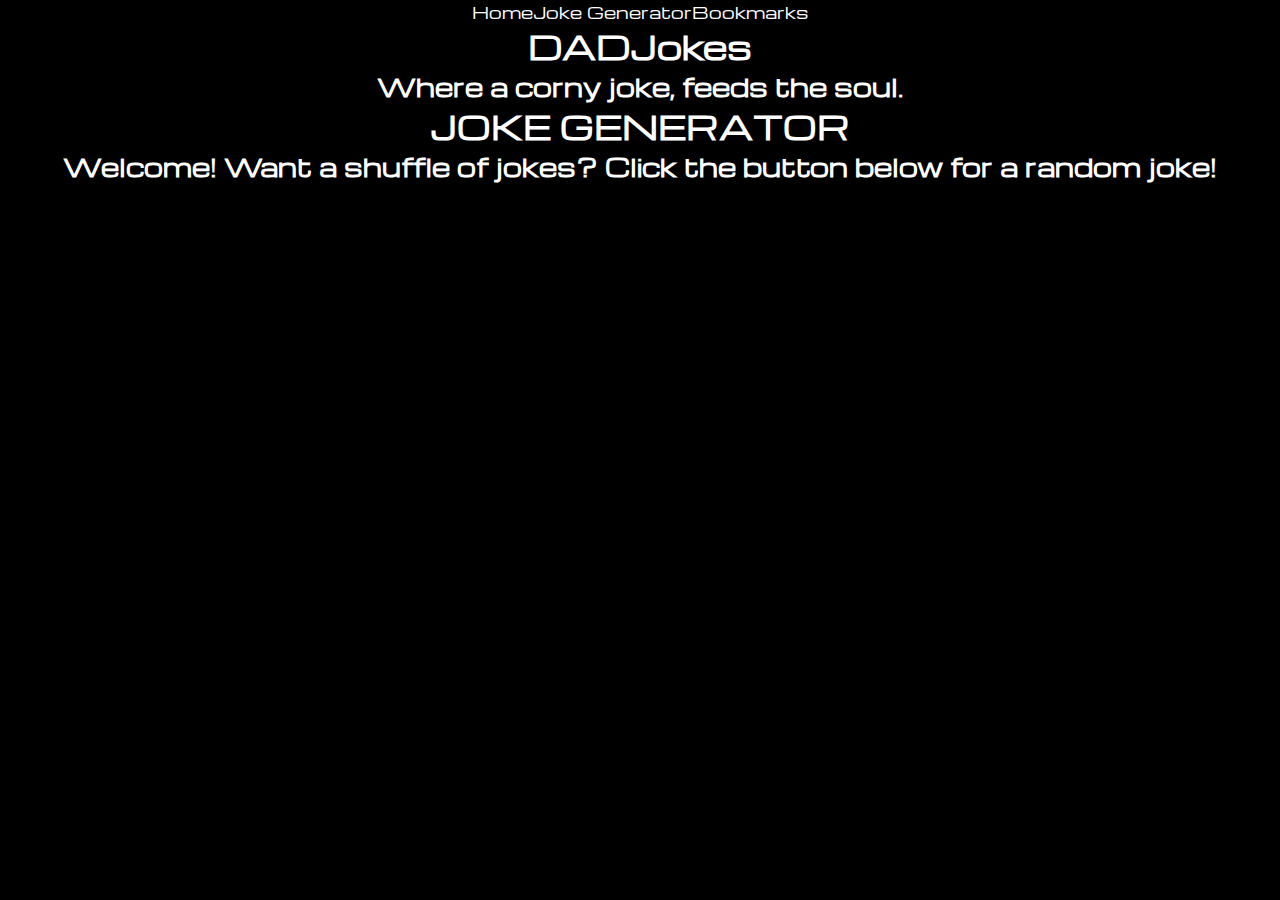
==== index.html @ 84edd6c8 "updated" ====
<!DOCTYPE html>
<html lang="en">
<head>
    <meta charset="UTF-8">
    <meta name="viewport" content="width=device-width, initial-scale=1.0">
    <link rel="stylesheet" href="styles.css">
    <link rel="stylesheet" href="https://fonts.googleapis.com/css?family=Michroma">
    <script defer src="script.js"></script>
    <title>DADJokes</title>
</head>
<body>
    <div class="navBar">
        <li class="nav-item"><a href="./index.html" class="nav-links">Home</a>
        </li>
        <li class="nav-item"><a href="#generator"></a>Joke Generator</li>
        <li class="nav-item"><a href="./bookmarks.html" class="nav-links">Bookmarks</a>
        </li>
    </div>
        <div class="hero">
           <h1>DADJokes</h1>
           <h2>Where a corny joke, feeds the soul.</h2>
        </div>
       <div class="card-container">
        <div class="card" id="card">
            <div class="front"></div>
            <div class="back"></div>
        </div>
       </div>
       <section id="generator">
        <h1>JOKE GENERATOR</h1>
        <h2>Welcome! Want a shuffle of jokes? Click the button below for a random joke!</h2>
       </section>
       <footer>
        
       </footer>

</body>
</html>
---- styles.css ----
* {
    margin: 0;
    padding: 0;
    box-sizing: border-box;
    text-align: center;
    background-color: black;
}

body {
    font-family: 'Michroma';
    color: white;

}

li {
    list-style: none;
}

.navBar {
    display: flex;
    flex-direction: row;
   justify-content: center;

}

.nav-item a {
    /* row-gap: ; */
    text-decoration: none;
    color: white;
}

 #button {
    color: white;
    font-family: 'Michroma';

 }
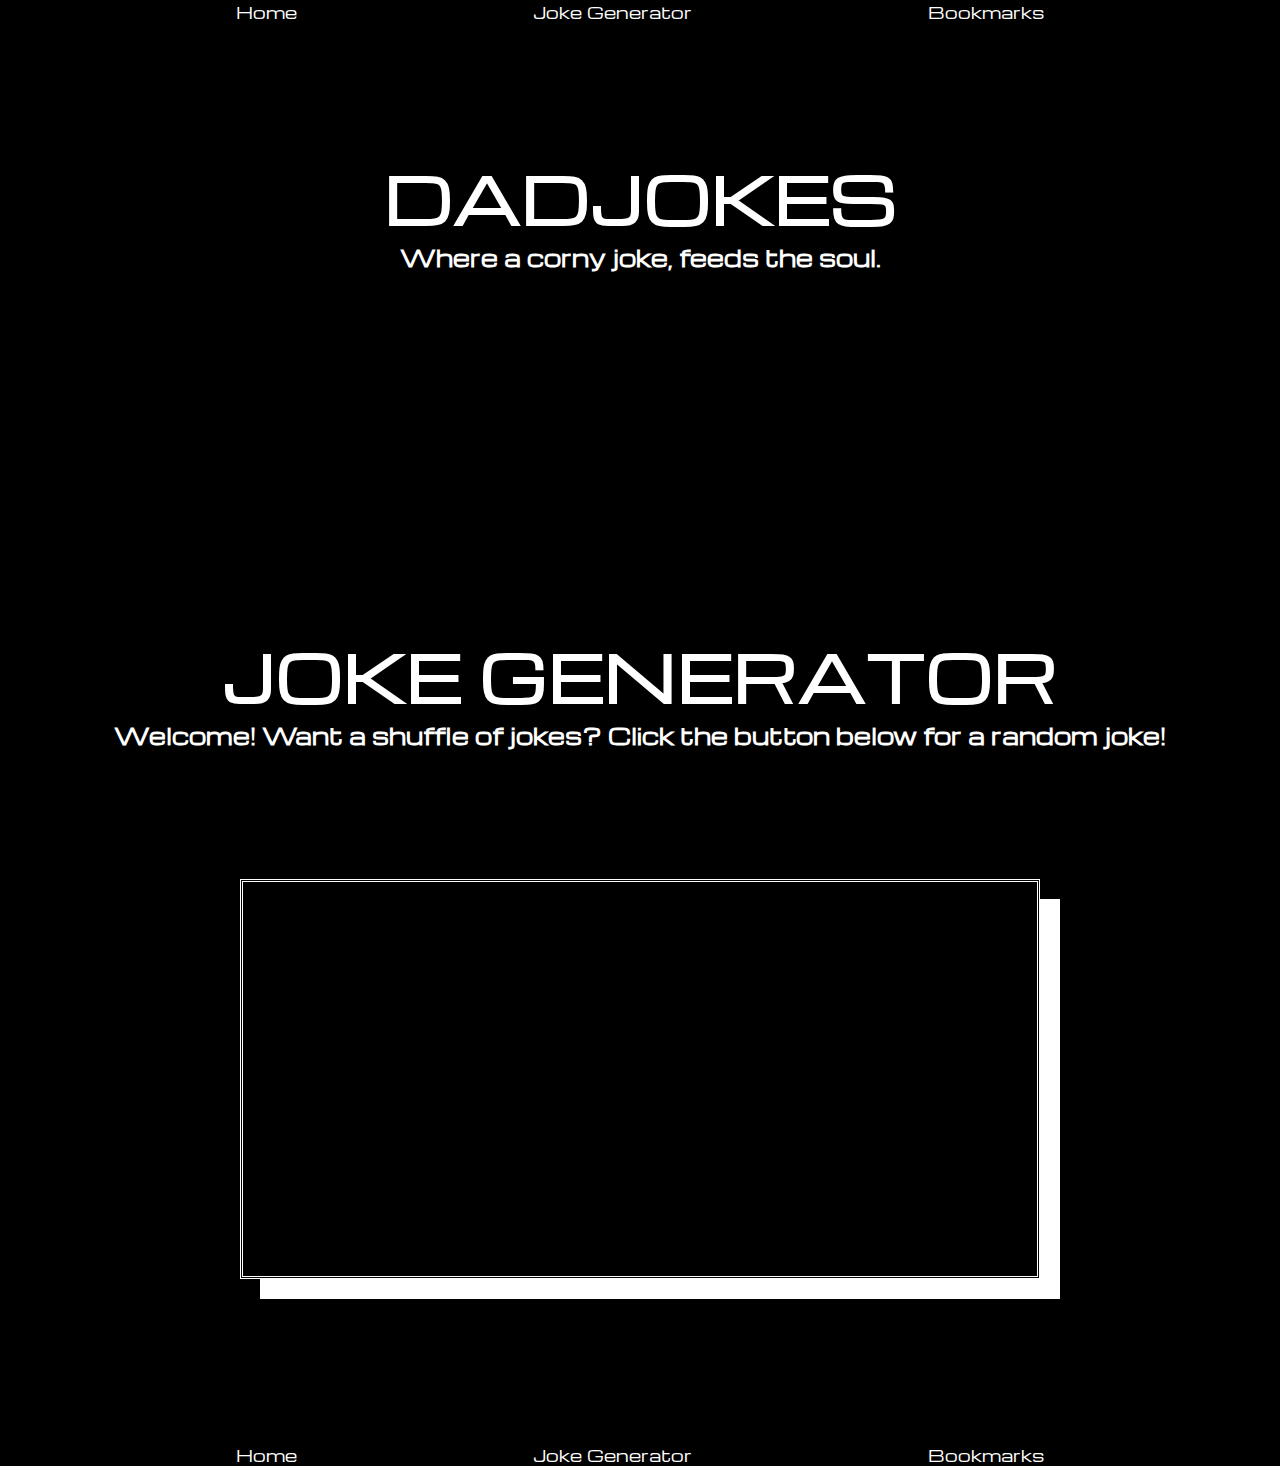
==== commit a6931443: "Updated Css" ====
--- a/index.html
+++ b/index.html
@@ -12,25 +12,34 @@
     <div class="navBar">
         <li class="nav-item"><a href="./index.html" class="nav-links">Home</a>
         </li>
-        <li class="nav-item"><a href="#generator"></a>Joke Generator</li>
+        <li class="nav-item"><a href="#generator">Joke Generator</a></li>
         <li class="nav-item"><a href="./bookmarks.html" class="nav-links">Bookmarks</a>
         </li>
     </div>
         <div class="hero">
-           <h1>DADJokes</h1>
+           <h1>DADJOKES</h1>
            <h2>Where a corny joke, feeds the soul.</h2>
         </div>
        <div class="card-container">
+        <ul></ul>
         <div class="card" id="card">
             <div class="front"></div>
             <div class="back"></div>
         </div>
        </div>
        <section id="generator">
-        <h1>JOKE GENERATOR</h1>
-        <h2>Welcome! Want a shuffle of jokes? Click the button below for a random joke!</h2>
+           <h1>JOKE GENERATOR</h1>
+           <h2>Welcome! Want a shuffle of jokes? Click the button below for a random joke!</h2>
+           <div id="random-card">
+
+           </div>
        </section>
        <footer>
+        <li class="nav-item"><a href="./index.html" class="nav-links">Home</a>
+        </li>
+        <li class="nav-item"><a href="#generator">Joke Generator</a></li>
+        <li class="nav-item"><a href="./bookmarks.html" class="nav-links">Bookmarks</a>
+        </li>
         
        </footer>
 
--- a/styles.css
+++ b/styles.css
@@ -16,21 +16,86 @@
     list-style: none;
 }
 
+h1 {
+    font-size: 64px;
+}
+
+ h2 {
+    font-size: 22px;
+ }
+
 .navBar {
     display: flex;
     flex-direction: row;
-   justify-content: center;
+   justify-content: space-evenly;
 
 }
 
 .nav-item a {
-    /* row-gap: ; */
     text-decoration: none;
     color: white;
 }
 
- #button {
+.hero {
+    margin-top: 10%;
+    margin-bottom: 10%;
+
+}
+.card-container {
+    display: flex;
+    justify-content: center;
+}
+
+ #generator {
+    display: flex;
+    align-items: center;
+    min-height: 100%;
+    min-width: 100%;
+    padding: 100px 0;
+    margin-top: 10%;
+    margin-bottom: 5%;
+    flex-wrap: wrap;
+    justify-content: center;
+ }
+
+#random-card {
+   width: 90%;
+   max-width: 800px;
+   height: 400px;
+   margin: 0 auto;
+   background-color: black;
+   margin-top: 10%;
+   padding: 3rem;
+   display: flex;
+   flex-direction: column;
+   border-style: double;
+   box-shadow: 20px 20px;
+}
+
+#generator p {
+    background-color: black;
+    border-color: white;
+    font-size: 20px;
+    line-height: 1.8rem;
+    justify-content: center;
+    flex-direction: column;
+    margin-top: 20px;
+    display: flex;
+
+}
+
+#button {
     color: white;
     font-family: 'Michroma';
+    margin-top: 8rem;
+    width: 300px;
+    padding: 1rem;
+    background-color: white;
+    color: black;
+    align-self: center;
+}
 
- }
+footer {
+    display: flex;
+    justify-content: space-evenly;
+}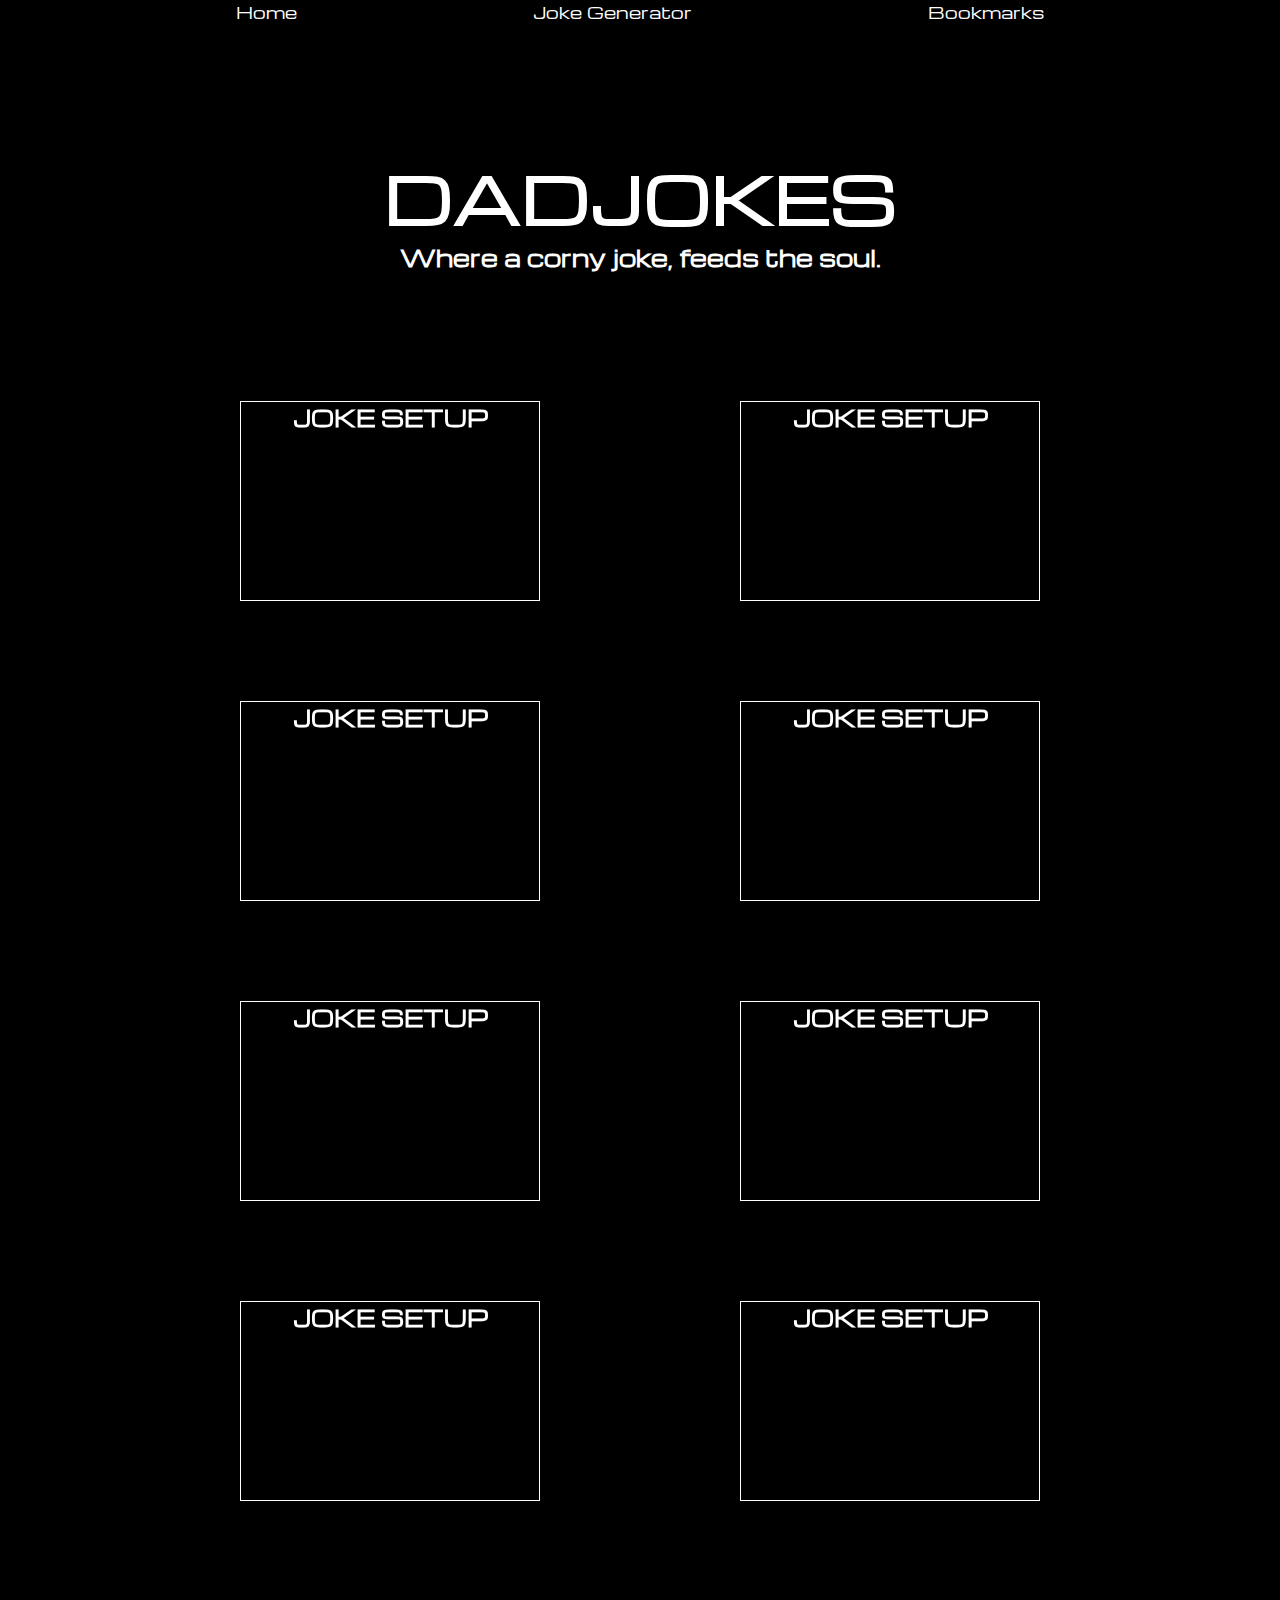
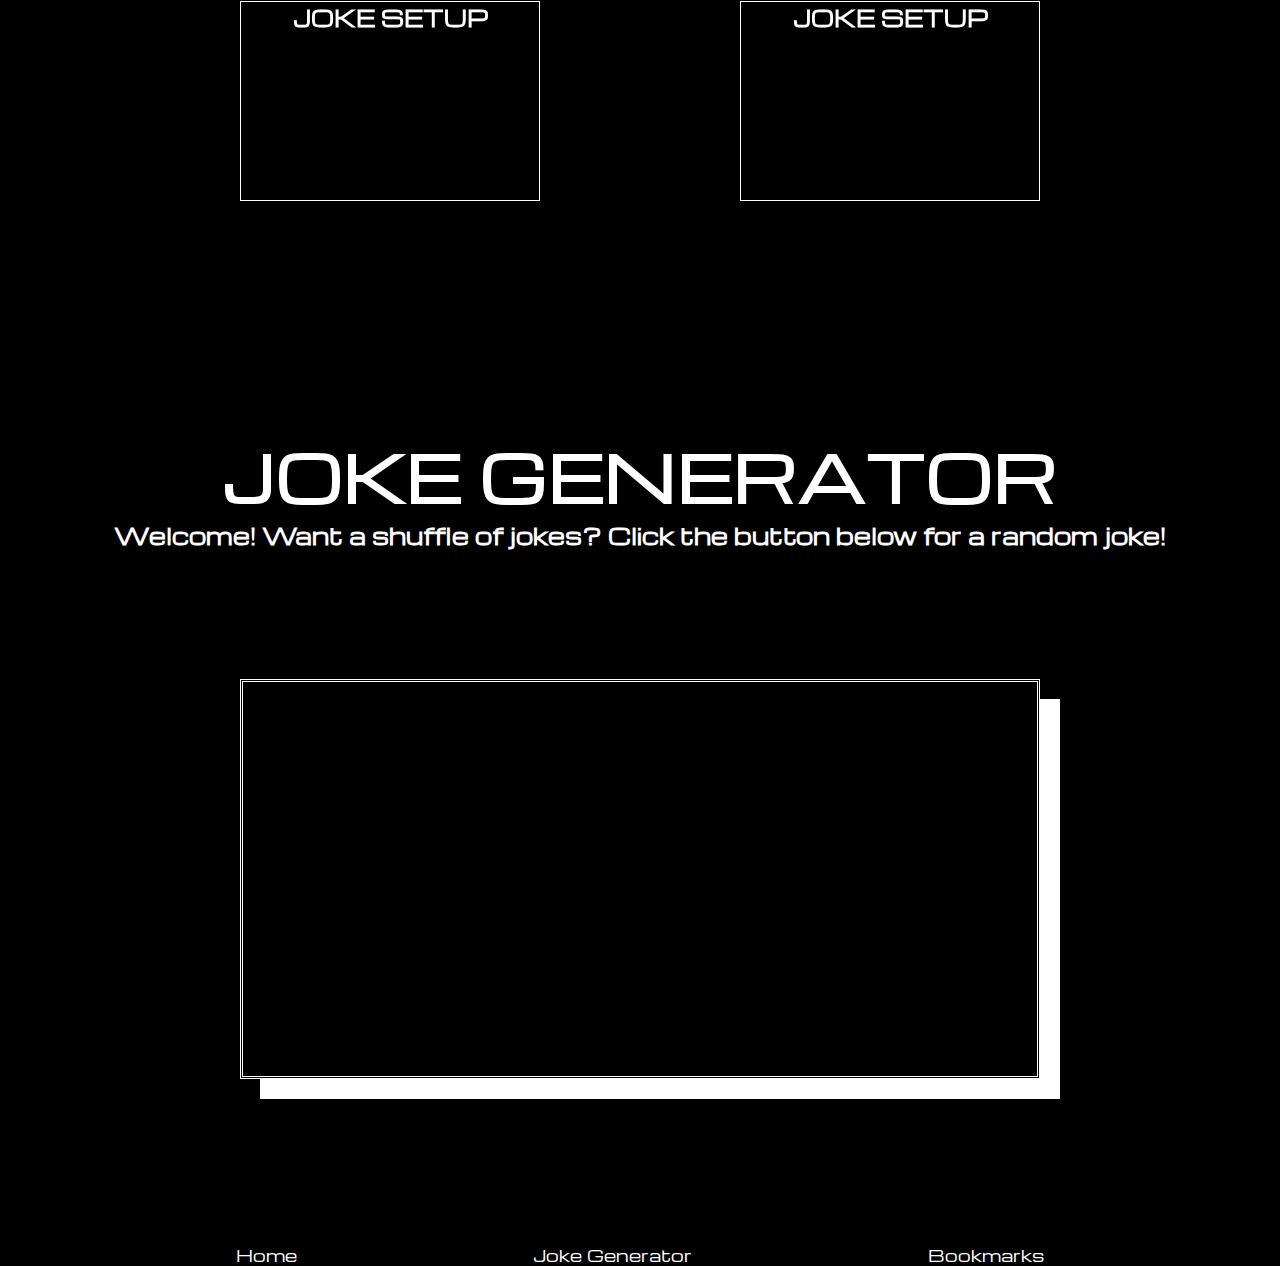
==== commit 85385f65: "updated cards" ====
--- a/index.html
+++ b/index.html
@@ -20,13 +20,108 @@
            <h1>DADJOKES</h1>
            <h2>Where a corny joke, feeds the soul.</h2>
         </div>
-       <div class="card-container">
-        <ul></ul>
-        <div class="card" id="card">
-            <div class="front"></div>
-            <div class="back"></div>
+        <div class="ten-random">
+       <div class="flip-card" id="joke1">
+        <div class="flip-card-inner">
+            <div class="flip-card-front">
+                <h1 class="setup">JOKE SETUP</h1>
+            </div>
+            <div class="flip-card-back">
+                <p class="punchline">JOKE PUNCHLINE</p>
+            </div>
         </div>
        </div>
+       <div class="flip-card" id="joke2">
+        <div class="flip-card-inner">
+            <div class="flip-card-front">
+                <h1 class="setup">JOKE SETUP</h1>
+            </div>
+            <div class="flip-card-back">
+                <p class="punchline">JOKE PUNCHLINE</p>
+            </div>
+        </div>
+       </div>
+       <div class="flip-card" id="joke3">
+        <div class="flip-card-inner">
+            <div class="flip-card-front">
+                <h1 class="setup">JOKE SETUP</h1>
+            </div>
+            <div class="flip-card-back">
+                <p class="punchline">JOKE PUNCHLINE</p>
+            </div>
+        </div>
+       </div>
+       <div class="flip-card" id="joke4">
+        <div class="flip-card-inner">
+            <div class="flip-card-front">
+                <h1 class="setup">JOKE SETUP</h1>
+            </div>
+            <div class="flip-card-back">
+                <p class="punchline">JOKE PUNCHLINE</p>
+            </div>
+        </div>
+       </div>
+       <div class="flip-card" id="joke5">
+        <div class="flip-card-inner">
+            <div class="flip-card-front">
+                <h1 class="setup">JOKE SETUP</h1>
+            </div>
+            <div class="flip-card-back">
+                <p class="punchline">JOKE PUNCHLINE</p>
+            </div>
+        </div>
+       </div>
+       <div class="flip-card" id="joke6">
+        <div class="flip-card-inner">
+            <div class="flip-card-front">
+                <h1 class="setup">JOKE SETUP</h1>
+            </div>
+            <div class="flip-card-back">
+                <p class="punchline">JOKE PUNCHLINE</p>
+            </div>
+        </div>
+       </div>
+       <div class="flip-card" id="joke7">
+        <div class="flip-card-inner">
+            <div class="flip-card-front">
+                <h1 class="setup">JOKE SETUP</h1>
+            </div>
+            <div class="flip-card-back">
+                <p class="punchline">JOKE PUNCHLINE</p>
+            </div>
+        </div>
+       </div>
+       <div class="flip-card" id="joke8">
+        <div class="flip-card-inner">
+            <div class="flip-card-front">
+                <h1 class="setup">JOKE SETUP</h1>
+            </div>
+            <div class="flip-card-back">
+                <p class="punchline">JOKE PUNCHLINE</p>
+            </div>
+        </div>
+       </div>
+       <div class="flip-card" id="joke9">
+        <div class="flip-card-inner">
+            <div class="flip-card-front">
+                <h1 class="setup">JOKE SETUP</h1>
+            </div>
+            <div class="flip-card-back">
+                <p class="punchline">JOKE PUNCHLINE</p>
+            </div>
+        </div>
+       </div>
+       <div class="flip-card" id="joke10">
+        <div class="flip-card-inner">
+            <div class="flip-card-front">
+                <h1 class="setup">JOKE SETUP</h1>
+            </div>
+            <div class="flip-card-back">
+                <p class="punchline">JOKE PUNCHLINE</p>
+            </div>
+        </div>
+       </div>
+    </div>
        <section id="generator">
            <h1>JOKE GENERATOR</h1>
            <h2>Welcome! Want a shuffle of jokes? Click the button below for a random joke!</h2>
--- a/styles.css
+++ b/styles.css
@@ -41,9 +41,119 @@
     margin-bottom: 10%;
 
 }
-.card-container {
+
+.ten-random {
     display: flex;
     justify-content: center;
+    flex-direction: row;
+    flex-wrap: wrap;
+}
+
+#joke1 {
+    margin-right: 200px;
+    margin-left: 200px
+}
+
+#joke2 {
+    margin-right: 200px;
+}
+
+#joke3 {
+    margin-right: 100px;
+    margin-left: 100px;
+    margin-top: 100px;
+}
+
+#joke4 {
+    margin-right: 100px;
+    margin-left: 100px;
+    margin-top: 100px;
+}
+
+#joke5 {
+    margin-right: 100px;
+    margin-left: 100px;
+    margin-top: 100px;
+}
+
+#joke6 {
+    margin-right: 100px;
+    margin-left: 100px;
+    margin-top: 100px;
+}
+
+#joke7 {
+    margin-right: 100px;
+    margin-left: 100px;
+    margin-top: 100px;
+}
+
+#joke8 {
+    margin-right: 100px;
+    margin-left: 100px;
+    margin-top: 100px;
+}
+
+#joke9 {
+    margin-right: 100px;
+    margin-left: 100px;
+    margin-top: 100px;
+}
+
+#joke10 {
+    margin-right: 100px;
+    margin-left: 100px;
+    margin-top: 100px;
+}
+
+.flip-card {
+    background-color:  transparent;
+    width: 300px;
+    height: 200px;
+    border: 1px solid white;
+    perspective: 1000px;
+}
+
+.flip-card-inner {
+    position: relative;
+    width: 100%;
+    height: 100%;
+    text-align: center;
+    transition: transform 0.8s;
+    transform-style: preserve-3d;
+}
+
+.flip-card:hover .flip-card-inner {
+    transform: rotateY(180deg);
+}
+
+.flip-card-front, .flip-card-back {
+    position: absolute;
+    width: 100%;
+    height: 100%;
+    -webkit-backface-visibility: hidden;
+    backface-visibility: hidden;
+}
+
+.flip-card-front {
+    background-color: black;
+    color: white;
+}
+
+.flip-card-back {
+    background-color: white;
+    color: black;
+    transform: rotateY(180deg);
+}
+
+.setup {
+    font-size: 22px;
+    color: white;
+}
+
+.punchline {
+    font-size: 22px;
+    color: black
 }
 
  #generator {
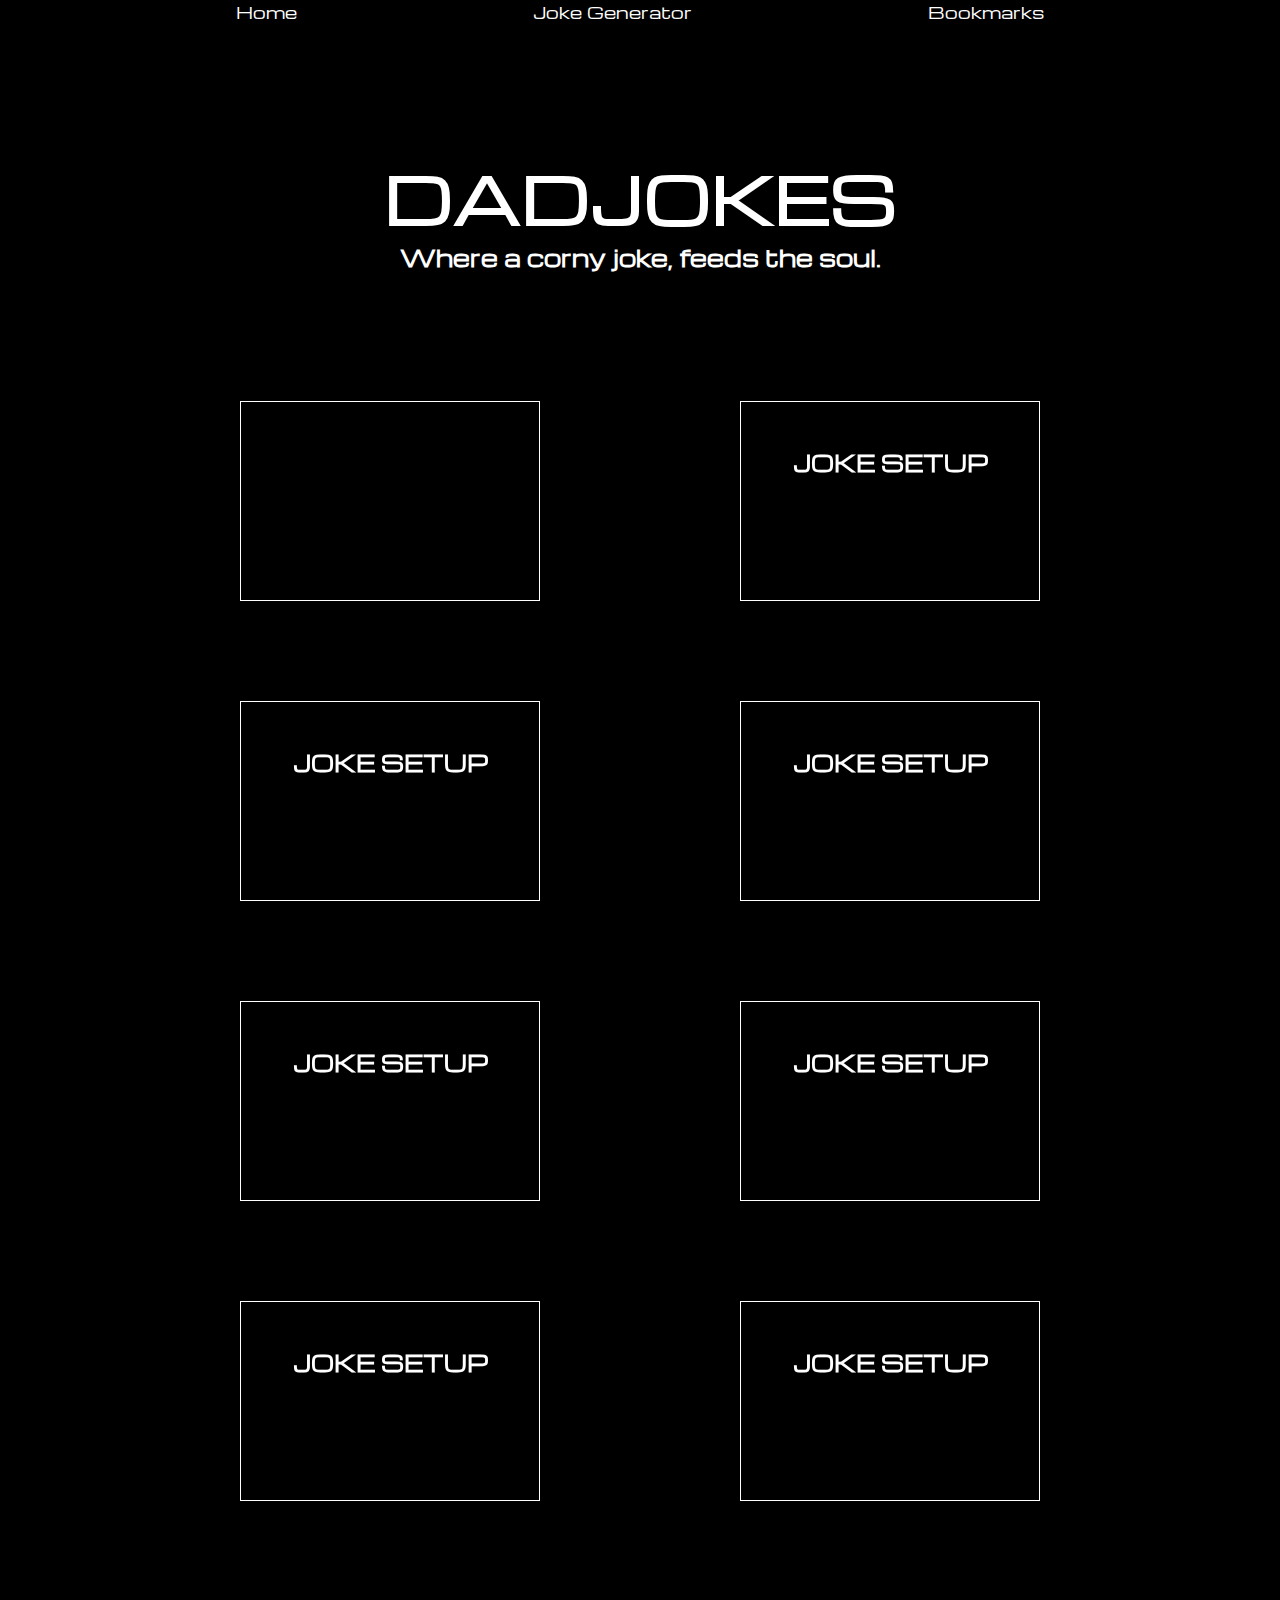
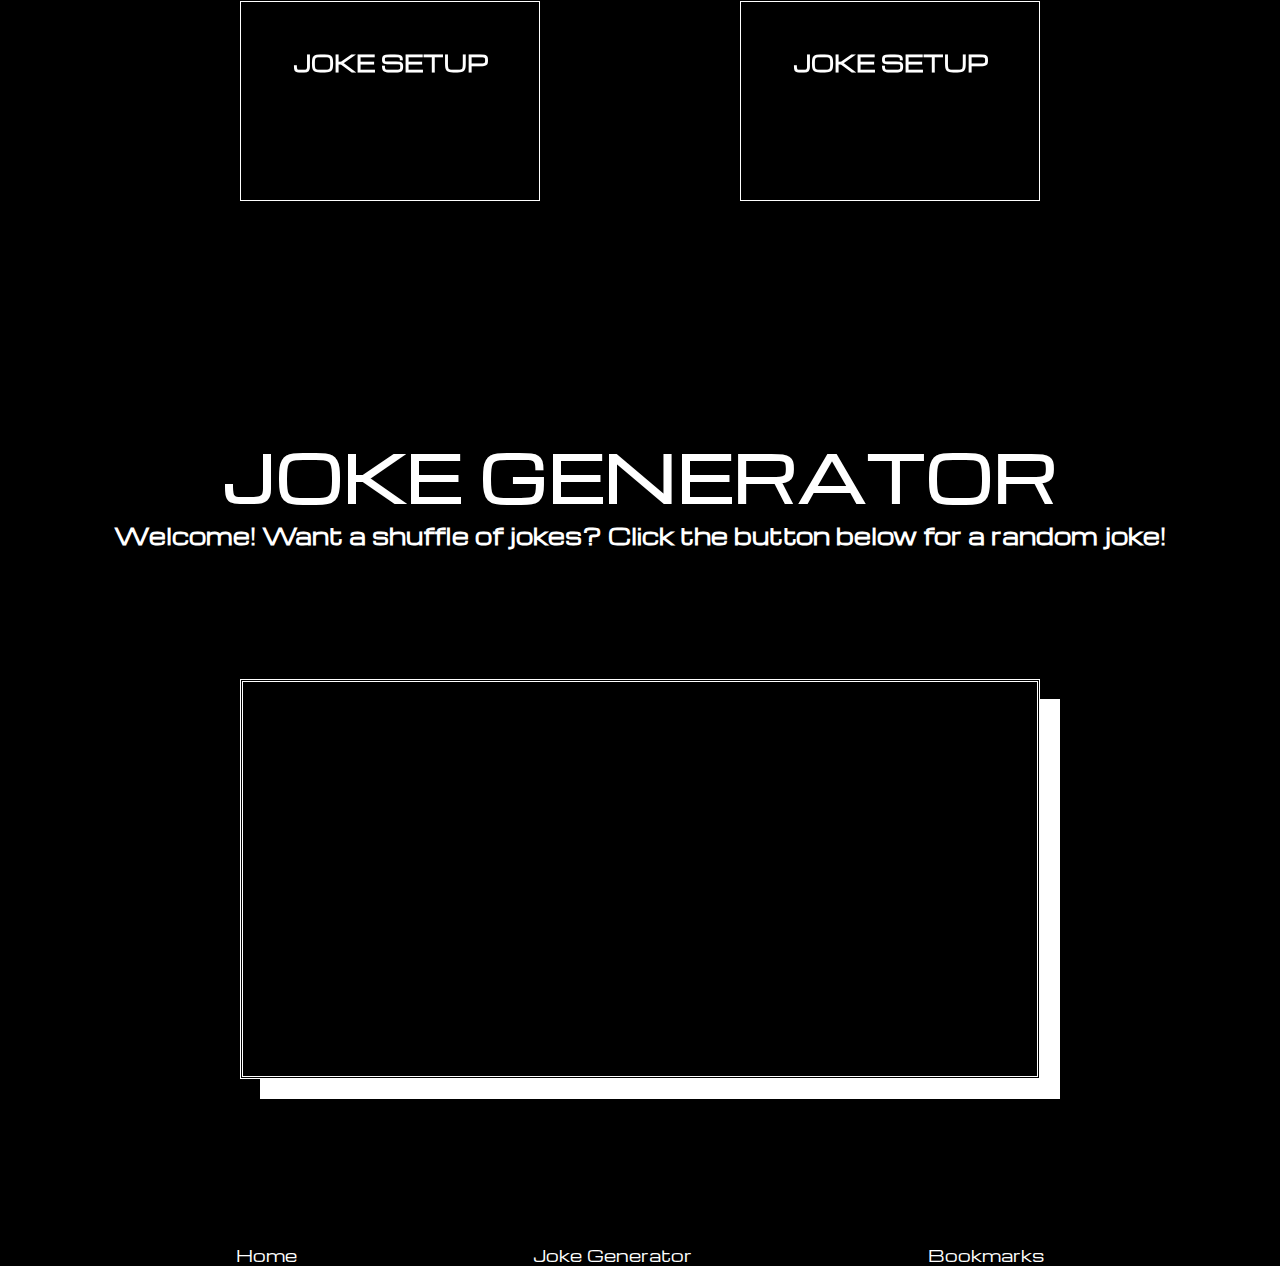
==== commit db8724f1: "FlipFinished" ====
--- a/index.html
+++ b/index.html
@@ -24,7 +24,7 @@
        <div class="flip-card" id="joke1">
         <div class="flip-card-inner">
             <div class="flip-card-front">
-                <h1 class="setup">JOKE SETUP</h1>
+                <h1 class="setup"></h1>
             </div>
             <div class="flip-card-back">
                 <p class="punchline">JOKE PUNCHLINE</p>
--- a/styles.css
+++ b/styles.css
@@ -127,6 +127,10 @@
     transform: rotateY(180deg);
 }
 
+.flip-card.flipped .flip-card-inner {
+    transform: rotateY(180deg);
+  }
+
 .flip-card-front, .flip-card-back {
     position: absolute;
     width: 100%;
@@ -142,18 +146,22 @@
 
 .flip-card-back {
     background-color: white;
+    /* color: white; */
+    transform: rotateY(180deg);
+}
+
+.setup {
+    margin-top: 15%;
+    background-color: black;
+    font-size: 22px;
+    color: white;
+}
+
+.punchline {
+    margin-top: 25%;
+    background-color: white;
+    font-size: 22px;
     color: black;
-    transform: rotateY(180deg);
-}
-
-.setup {
-    font-size: 22px;
-    color: white;
-}
-
-.punchline {
-    font-size: 22px;
-    color: black
 }
 
  #generator {
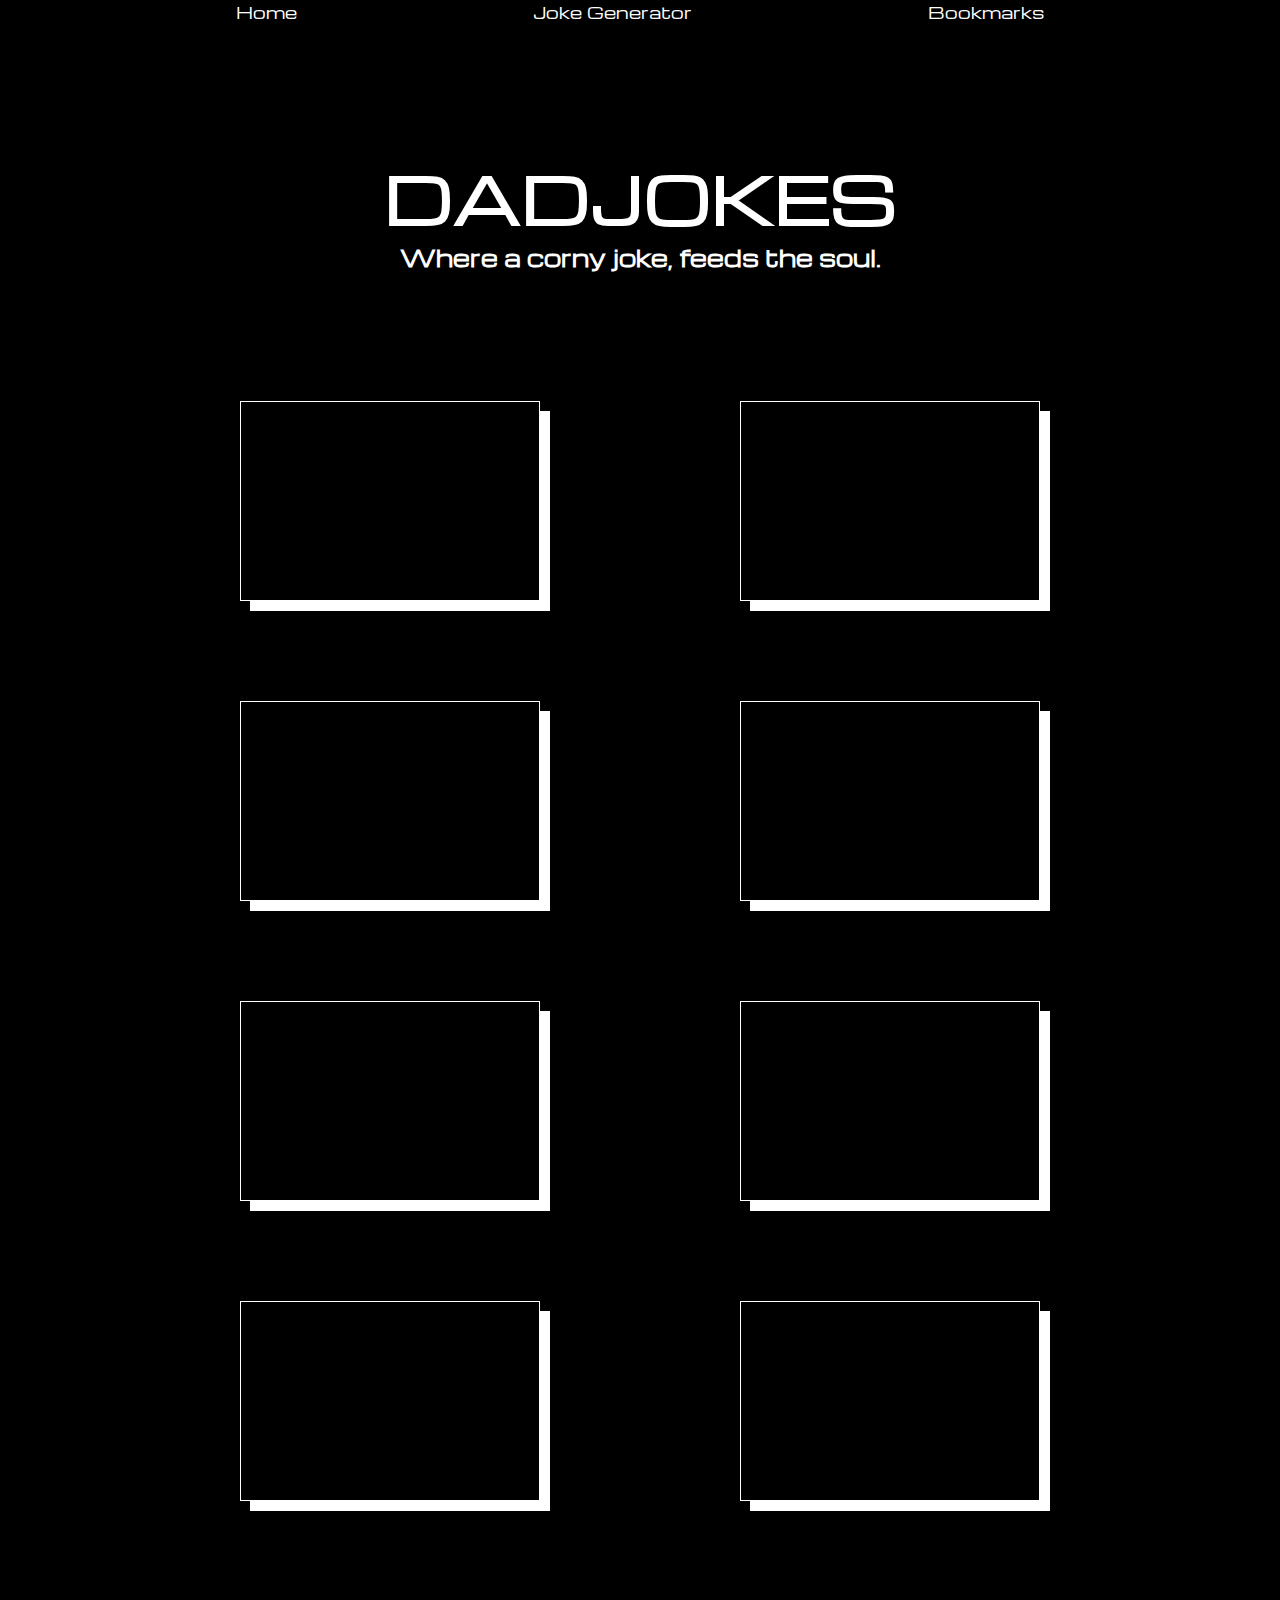
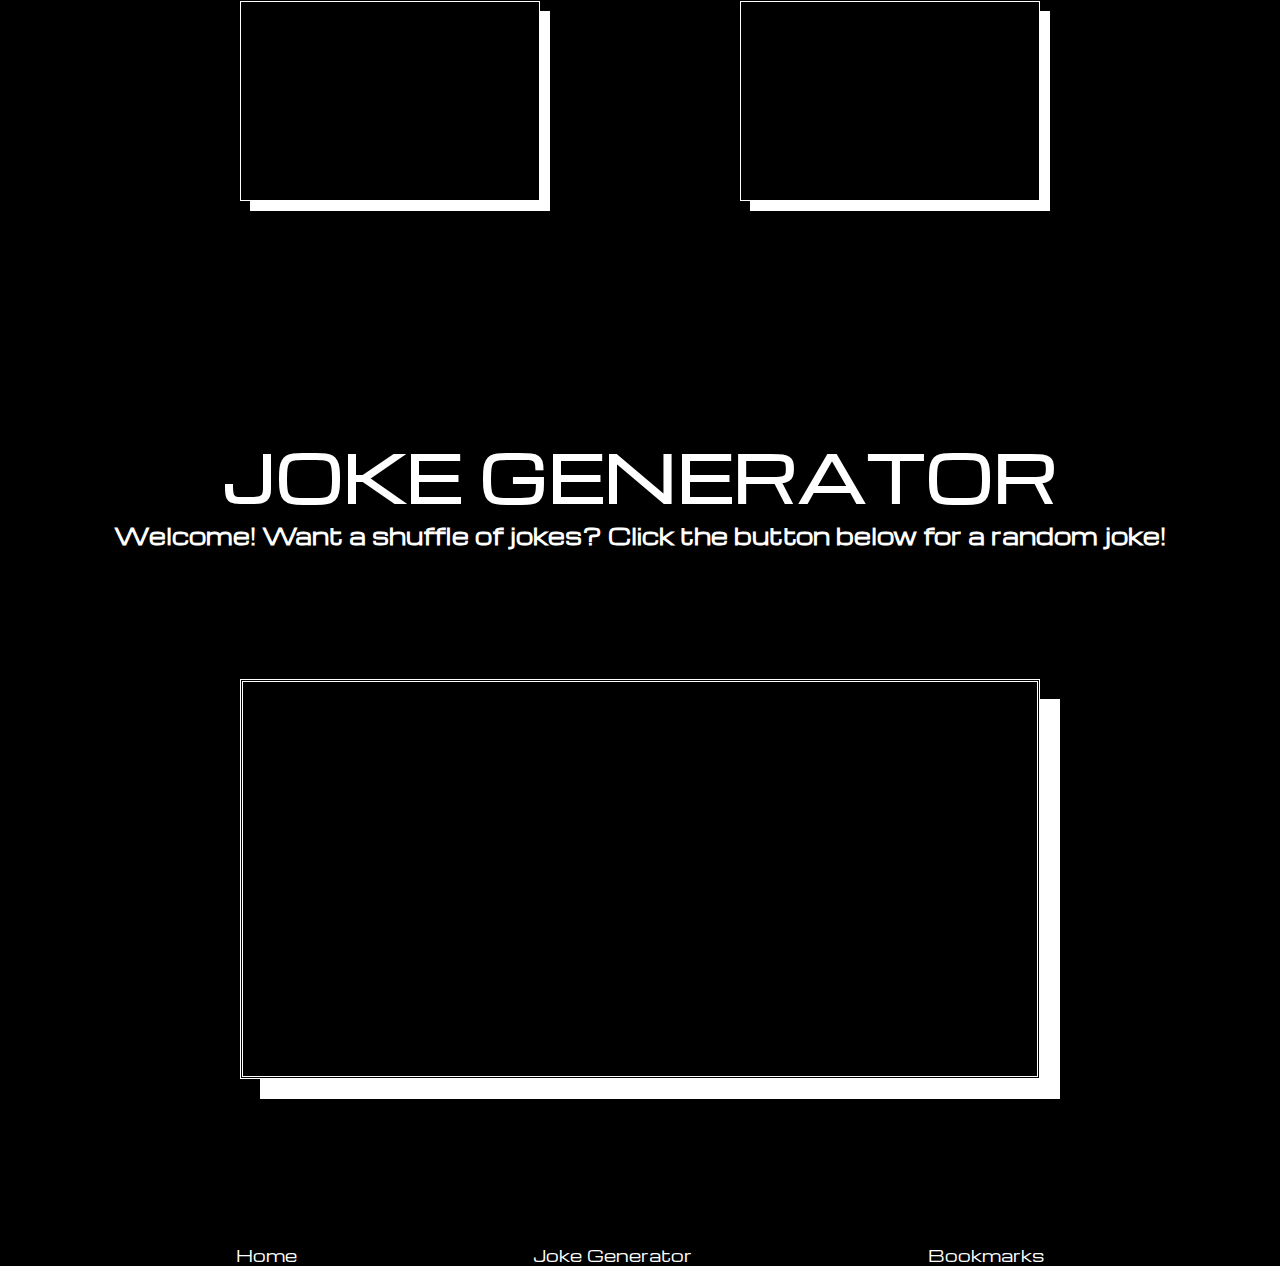
==== commit bb083cc7: "code cleaning and css uopdated" ====
--- a/index.html
+++ b/index.html
@@ -27,97 +27,97 @@
                 <h1 class="setup"></h1>
             </div>
             <div class="flip-card-back">
-                <p class="punchline">JOKE PUNCHLINE</p>
+                <p class="punchline"></p>
             </div>
         </div>
        </div>
        <div class="flip-card" id="joke2">
         <div class="flip-card-inner">
             <div class="flip-card-front">
-                <h1 class="setup">JOKE SETUP</h1>
+                <h1 class="setup"></h1>
             </div>
             <div class="flip-card-back">
-                <p class="punchline">JOKE PUNCHLINE</p>
+                <p class="punchline"></p>
             </div>
         </div>
        </div>
        <div class="flip-card" id="joke3">
         <div class="flip-card-inner">
             <div class="flip-card-front">
-                <h1 class="setup">JOKE SETUP</h1>
+                <h1 class="setup"></h1>
             </div>
             <div class="flip-card-back">
-                <p class="punchline">JOKE PUNCHLINE</p>
+                <p class="punchline"></p>
             </div>
         </div>
        </div>
        <div class="flip-card" id="joke4">
         <div class="flip-card-inner">
             <div class="flip-card-front">
-                <h1 class="setup">JOKE SETUP</h1>
+                <h1 class="setup"></h1>
             </div>
             <div class="flip-card-back">
-                <p class="punchline">JOKE PUNCHLINE</p>
+                <p class="punchline"></p>
             </div>
         </div>
        </div>
        <div class="flip-card" id="joke5">
         <div class="flip-card-inner">
             <div class="flip-card-front">
-                <h1 class="setup">JOKE SETUP</h1>
+                <h1 class="setup"></h1>
             </div>
             <div class="flip-card-back">
-                <p class="punchline">JOKE PUNCHLINE</p>
+                <p class="punchline"></p>
             </div>
         </div>
        </div>
        <div class="flip-card" id="joke6">
         <div class="flip-card-inner">
             <div class="flip-card-front">
-                <h1 class="setup">JOKE SETUP</h1>
+                <h1 class="setup"></h1>
             </div>
             <div class="flip-card-back">
-                <p class="punchline">JOKE PUNCHLINE</p>
+                <p class="punchline"></p>
             </div>
         </div>
        </div>
        <div class="flip-card" id="joke7">
         <div class="flip-card-inner">
             <div class="flip-card-front">
-                <h1 class="setup">JOKE SETUP</h1>
+                <h1 class="setup"></h1>
             </div>
             <div class="flip-card-back">
-                <p class="punchline">JOKE PUNCHLINE</p>
+                <p class="punchline"></p>
             </div>
         </div>
        </div>
        <div class="flip-card" id="joke8">
         <div class="flip-card-inner">
             <div class="flip-card-front">
-                <h1 class="setup">JOKE SETUP</h1>
+                <h1 class="setup"></h1>
             </div>
             <div class="flip-card-back">
-                <p class="punchline">JOKE PUNCHLINE</p>
+                <p class="punchline"></p>
             </div>
         </div>
        </div>
        <div class="flip-card" id="joke9">
         <div class="flip-card-inner">
             <div class="flip-card-front">
-                <h1 class="setup">JOKE SETUP</h1>
+                <h1 class="setup"></h1>
             </div>
             <div class="flip-card-back">
-                <p class="punchline">JOKE PUNCHLINE</p>
+                <p class="punchline"></p>
             </div>
         </div>
        </div>
        <div class="flip-card" id="joke10">
         <div class="flip-card-inner">
             <div class="flip-card-front">
-                <h1 class="setup">JOKE SETUP</h1>
+                <h1 class="setup"></h1>
             </div>
             <div class="flip-card-back">
-                <p class="punchline">JOKE PUNCHLINE</p>
+                <p class="punchline"></p>
             </div>
         </div>
        </div>
@@ -125,9 +125,7 @@
        <section id="generator">
            <h1>JOKE GENERATOR</h1>
            <h2>Welcome! Want a shuffle of jokes? Click the button below for a random joke!</h2>
-           <div id="random-card">
-
-           </div>
+           <div id="random-card"></div>
        </section>
        <footer>
         <li class="nav-item"><a href="./index.html" class="nav-links">Home</a>
@@ -135,8 +133,6 @@
         <li class="nav-item"><a href="#generator">Joke Generator</a></li>
         <li class="nav-item"><a href="./bookmarks.html" class="nav-links">Bookmarks</a>
         </li>
-        
        </footer>
-
 </body>
 </html>--- a/styles.css
+++ b/styles.css
@@ -51,59 +51,69 @@
 
 #joke1 {
     margin-right: 200px;
-    margin-left: 200px
+    margin-left: 200px;
+    box-shadow: 10px 10px;
 }
 
 #joke2 {
     margin-right: 200px;
+    box-shadow: 10px 10px;
 }
 
 #joke3 {
     margin-right: 100px;
     margin-left: 100px;
     margin-top: 100px;
+    box-shadow: 10px 10px;
 }
 
 #joke4 {
     margin-right: 100px;
     margin-left: 100px;
     margin-top: 100px;
+    box-shadow: 10px 10px;
 }
 
 #joke5 {
     margin-right: 100px;
     margin-left: 100px;
     margin-top: 100px;
+    box-shadow: 10px 10px;
 }
 
 #joke6 {
     margin-right: 100px;
     margin-left: 100px;
     margin-top: 100px;
+    box-shadow: 10px 10px;
 }
 
 #joke7 {
     margin-right: 100px;
     margin-left: 100px;
     margin-top: 100px;
+    box-shadow: 10px 10px;
 }
 
 #joke8 {
     margin-right: 100px;
     margin-left: 100px;
     margin-top: 100px;
+    box-shadow: 10px 10px;
 }
 
 #joke9 {
     margin-right: 100px;
     margin-left: 100px;
     margin-top: 100px;
+    box-shadow: 10px 10px;
 }
 
 #joke10 {
     margin-right: 100px;
     margin-left: 100px;
     margin-top: 100px;
+    box-shadow: 10px 10px;
 }
 
 .flip-card {
@@ -146,21 +156,20 @@
 
 .flip-card-back {
     background-color: white;
-    /* color: white; */
     transform: rotateY(180deg);
 }
 
 .setup {
     margin-top: 15%;
     background-color: black;
-    font-size: 22px;
+    font-size: 18px;
     color: white;
 }
 
 .punchline {
-    margin-top: 25%;
+    margin-top: 15%;
     background-color: white;
-    font-size: 22px;
+    font-size: 18px;
     color: black;
 }
 
@@ -216,4 +225,59 @@
 footer {
     display: flex;
     justify-content: space-evenly;
+}
+
+@media (max-width: 768px) {
+    * {
+        margin: 0;
+        padding: 0;
+        box-sizing: border-box;
+        text-align: center;
+    }
+
+    h1 {
+        font-size: 40px;
+    }
+
+    h2 {
+        font-size: 14px;
+    }
+
+    .navBar {
+        flex-direction: column; 
+        align-items: center;
+    }
+
+    .hero {
+        margin-top: 30%;
+        margin-bottom: 30%;
+    }
+
+    .ten-random {
+        flex-direction: column; 
+        justify-content: center;
+    }
+
+    #generator {
+        margin-top: 15%;
+        margin-bottom: 5%;
+    }
+
+    #generator h2 {
+        margin-bottom: 20%;
+    }
+
+   #joke2 {
+    margin-top: 10%;
+    margin-left: 10px;
+   }
+
+    footer {
+        flex-direction: column;
+        justify-content: center;
+    }
+
+    #button {
+        margin-top: 4rem;
+    }
 }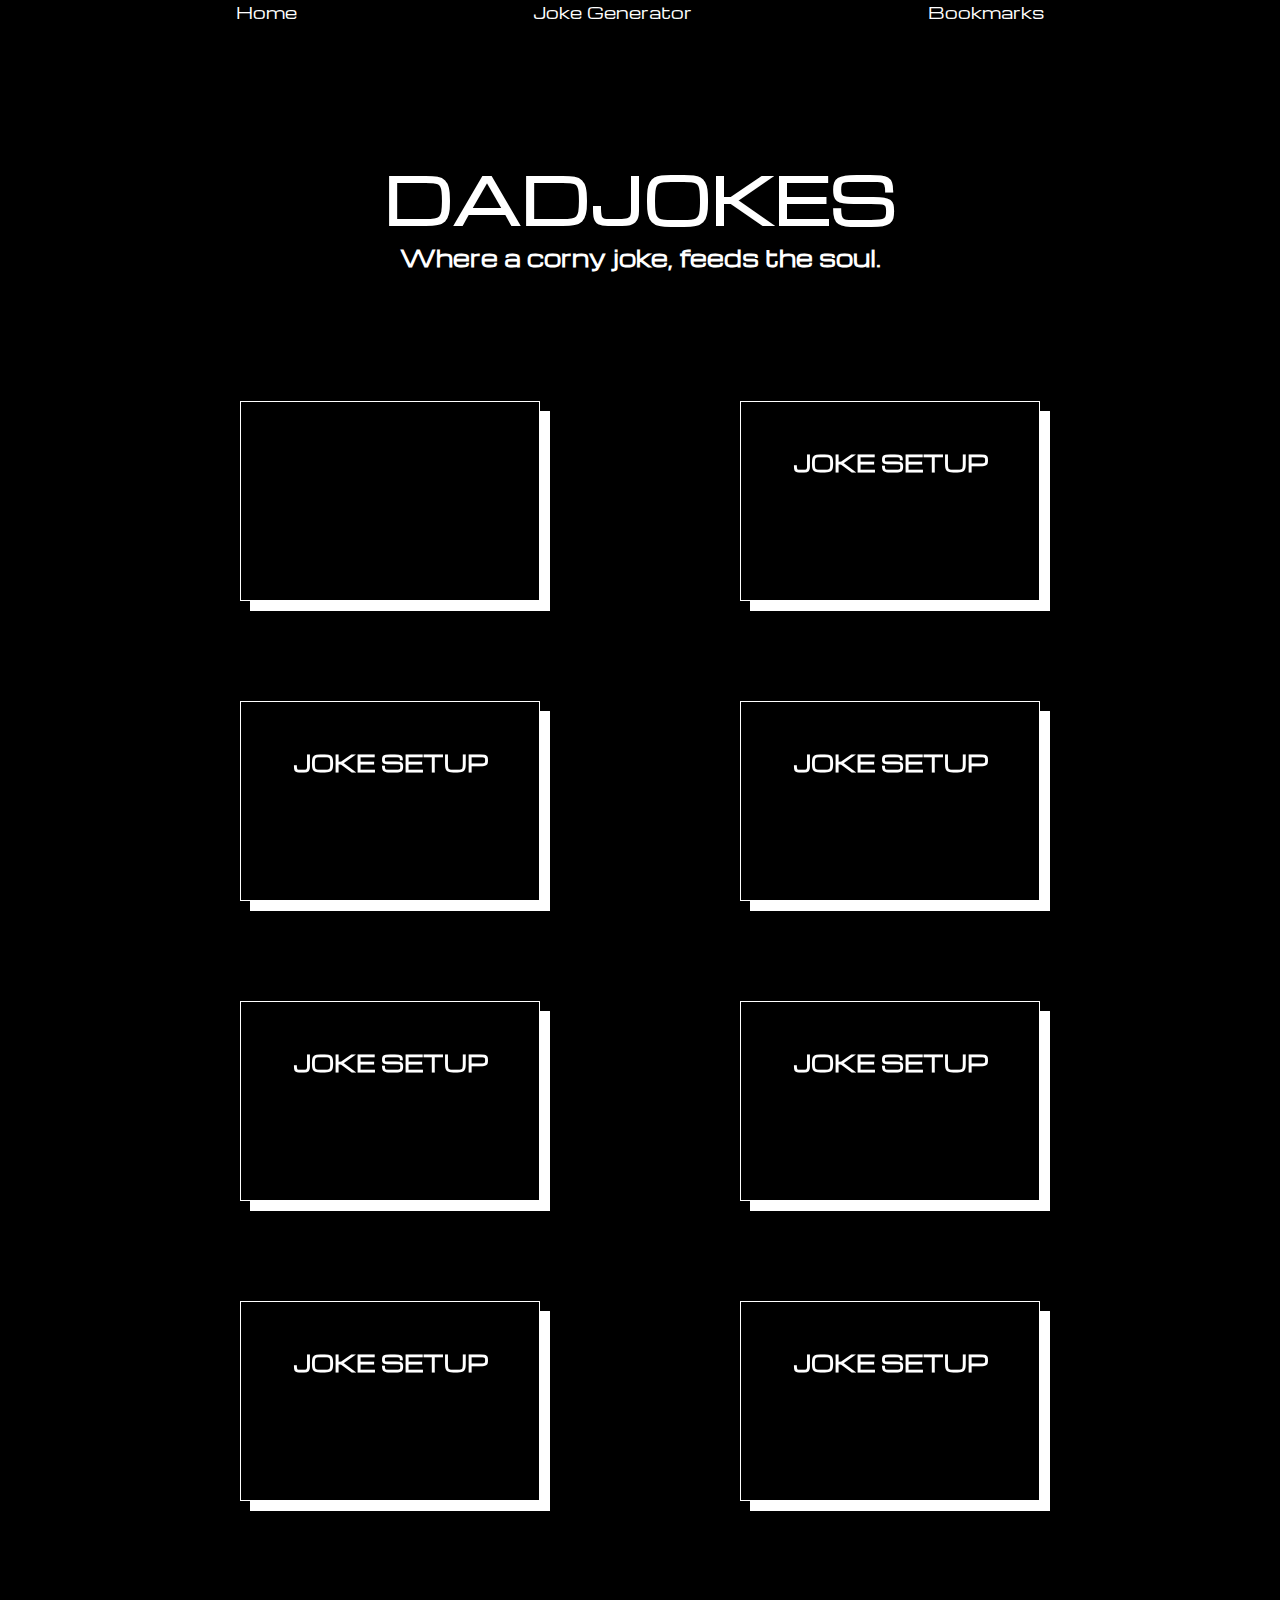
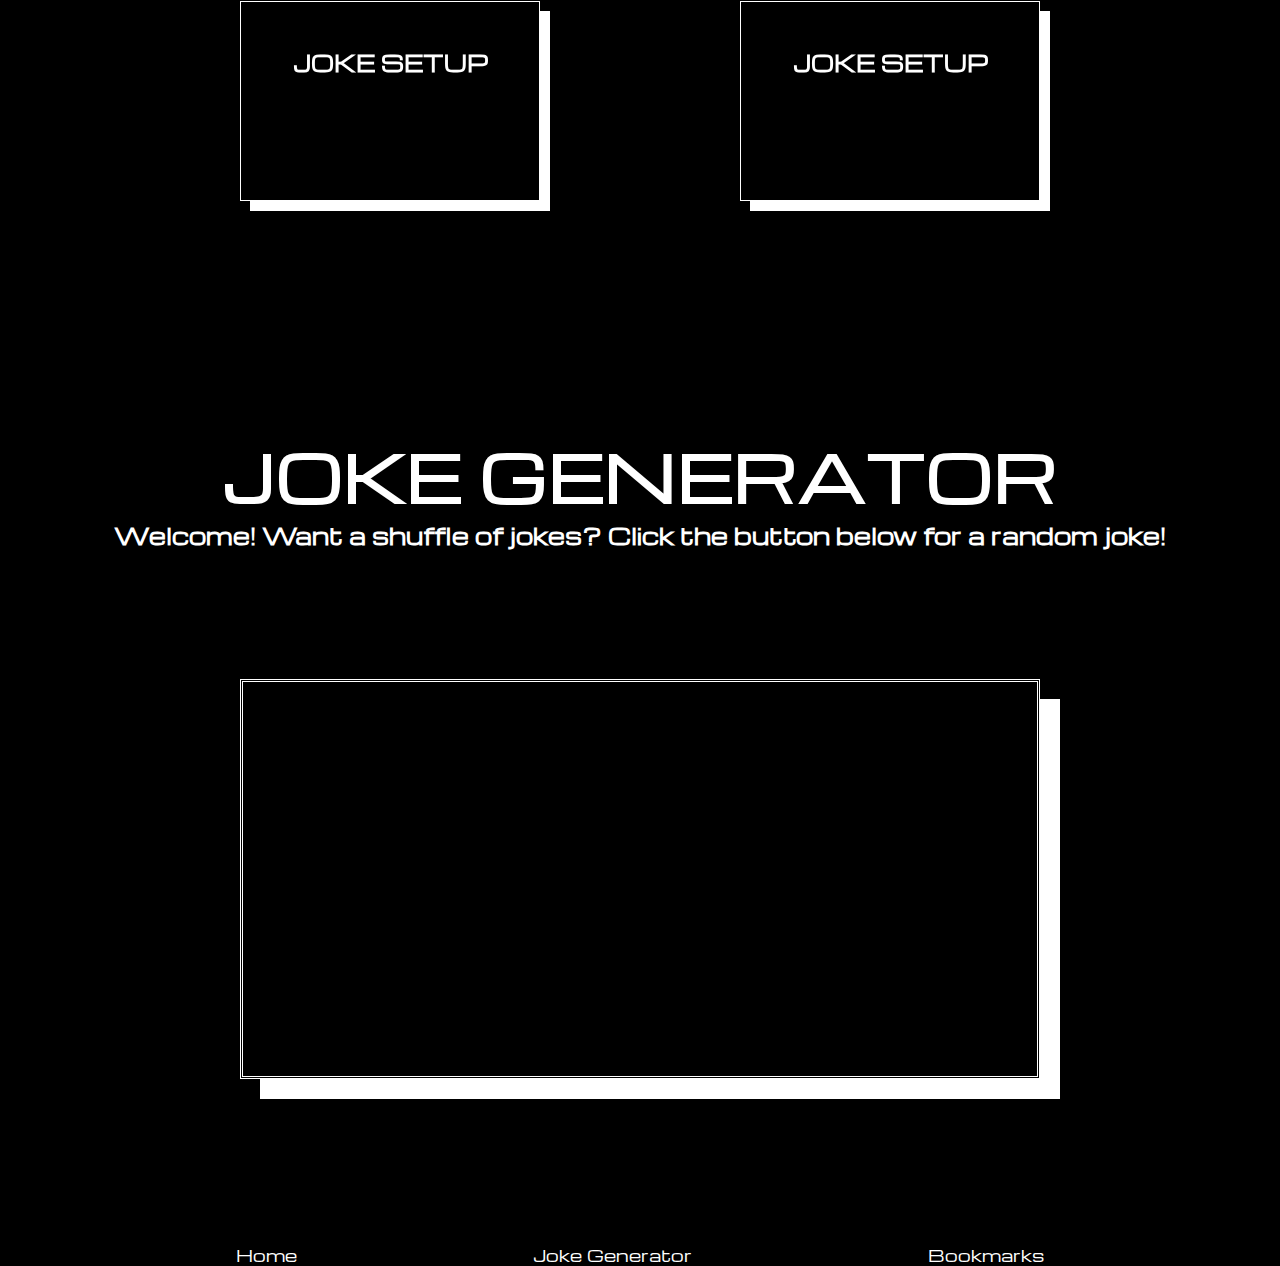
==== commit e4e24444: "LastDraft" ====
--- a/index.html
+++ b/index.html
@@ -27,97 +27,97 @@
                 <h1 class="setup"></h1>
             </div>
             <div class="flip-card-back">
-                <p class="punchline"></p>
+                <p class="punchline">JOKE PUNCHLINE</p>
             </div>
         </div>
        </div>
        <div class="flip-card" id="joke2">
         <div class="flip-card-inner">
             <div class="flip-card-front">
-                <h1 class="setup"></h1>
+                <h1 class="setup">JOKE SETUP</h1>
             </div>
             <div class="flip-card-back">
-                <p class="punchline"></p>
+                <p class="punchline">JOKE PUNCHLINE</p>
             </div>
         </div>
        </div>
        <div class="flip-card" id="joke3">
         <div class="flip-card-inner">
             <div class="flip-card-front">
-                <h1 class="setup"></h1>
+                <h1 class="setup">JOKE SETUP</h1>
             </div>
             <div class="flip-card-back">
-                <p class="punchline"></p>
+                <p class="punchline">JOKE PUNCHLINE</p>
             </div>
         </div>
        </div>
        <div class="flip-card" id="joke4">
         <div class="flip-card-inner">
             <div class="flip-card-front">
-                <h1 class="setup"></h1>
+                <h1 class="setup">JOKE SETUP</h1>
             </div>
             <div class="flip-card-back">
-                <p class="punchline"></p>
+                <p class="punchline">JOKE PUNCHLINE</p>
             </div>
         </div>
        </div>
        <div class="flip-card" id="joke5">
         <div class="flip-card-inner">
             <div class="flip-card-front">
-                <h1 class="setup"></h1>
+                <h1 class="setup">JOKE SETUP</h1>
             </div>
             <div class="flip-card-back">
-                <p class="punchline"></p>
+                <p class="punchline">JOKE PUNCHLINE</p>
             </div>
         </div>
        </div>
        <div class="flip-card" id="joke6">
         <div class="flip-card-inner">
             <div class="flip-card-front">
-                <h1 class="setup"></h1>
+                <h1 class="setup">JOKE SETUP</h1>
             </div>
             <div class="flip-card-back">
-                <p class="punchline"></p>
+                <p class="punchline">JOKE PUNCHLINE</p>
             </div>
         </div>
        </div>
        <div class="flip-card" id="joke7">
         <div class="flip-card-inner">
             <div class="flip-card-front">
-                <h1 class="setup"></h1>
+                <h1 class="setup">JOKE SETUP</h1>
             </div>
             <div class="flip-card-back">
-                <p class="punchline"></p>
+                <p class="punchline">JOKE PUNCHLINE</p>
             </div>
         </div>
        </div>
        <div class="flip-card" id="joke8">
         <div class="flip-card-inner">
             <div class="flip-card-front">
-                <h1 class="setup"></h1>
+                <h1 class="setup">JOKE SETUP</h1>
             </div>
             <div class="flip-card-back">
-                <p class="punchline"></p>
+                <p class="punchline">JOKE PUNCHLINE</p>
             </div>
         </div>
        </div>
        <div class="flip-card" id="joke9">
         <div class="flip-card-inner">
             <div class="flip-card-front">
-                <h1 class="setup"></h1>
+                <h1 class="setup">JOKE SETUP</h1>
             </div>
             <div class="flip-card-back">
-                <p class="punchline"></p>
+                <p class="punchline">JOKE PUNCHLINE</p>
             </div>
         </div>
        </div>
        <div class="flip-card" id="joke10">
         <div class="flip-card-inner">
             <div class="flip-card-front">
-                <h1 class="setup"></h1>
+                <h1 class="setup">JOKE SETUP</h1>
             </div>
             <div class="flip-card-back">
-                <p class="punchline"></p>
+                <p class="punchline">JOKE PUNCHLINE</p>
             </div>
         </div>
        </div>
@@ -125,7 +125,9 @@
        <section id="generator">
            <h1>JOKE GENERATOR</h1>
            <h2>Welcome! Want a shuffle of jokes? Click the button below for a random joke!</h2>
-           <div id="random-card"></div>
+           <div id="random-card">
+
+           </div>
        </section>
        <footer>
         <li class="nav-item"><a href="./index.html" class="nav-links">Home</a>
@@ -133,6 +135,8 @@
         <li class="nav-item"><a href="#generator">Joke Generator</a></li>
         <li class="nav-item"><a href="./bookmarks.html" class="nav-links">Bookmarks</a>
         </li>
+        
        </footer>
+
 </body>
-</html>+</html>
--- a/styles.css
+++ b/styles.css
@@ -1,3 +1,4 @@
+
 * {
     margin: 0;
     padding: 0;
@@ -137,9 +138,6 @@
     transform: rotateY(180deg);
 }
 
-.flip-card.flipped .flip-card-inner {
-    transform: rotateY(180deg);
-  }
 
 .flip-card-front, .flip-card-back {
     position: absolute;
@@ -156,20 +154,21 @@
 
 .flip-card-back {
     background-color: white;
+    /* color: white; */
     transform: rotateY(180deg);
 }
 
 .setup {
     margin-top: 15%;
     background-color: black;
-    font-size: 18px;
+    font-size: 22px;
     color: white;
 }
 
 .punchline {
-    margin-top: 15%;
+    margin-top: 25%;
     background-color: white;
-    font-size: 18px;
+    font-size: 22px;
     color: black;
 }
 
@@ -267,10 +266,9 @@
         margin-bottom: 20%;
     }
 
-   #joke2 {
-    margin-top: 10%;
-    margin-left: 10px;
-   }
+    .random-card {
+        
+    }
 
     footer {
         flex-direction: column;
@@ -280,4 +278,4 @@
     #button {
         margin-top: 4rem;
     }
-}+}
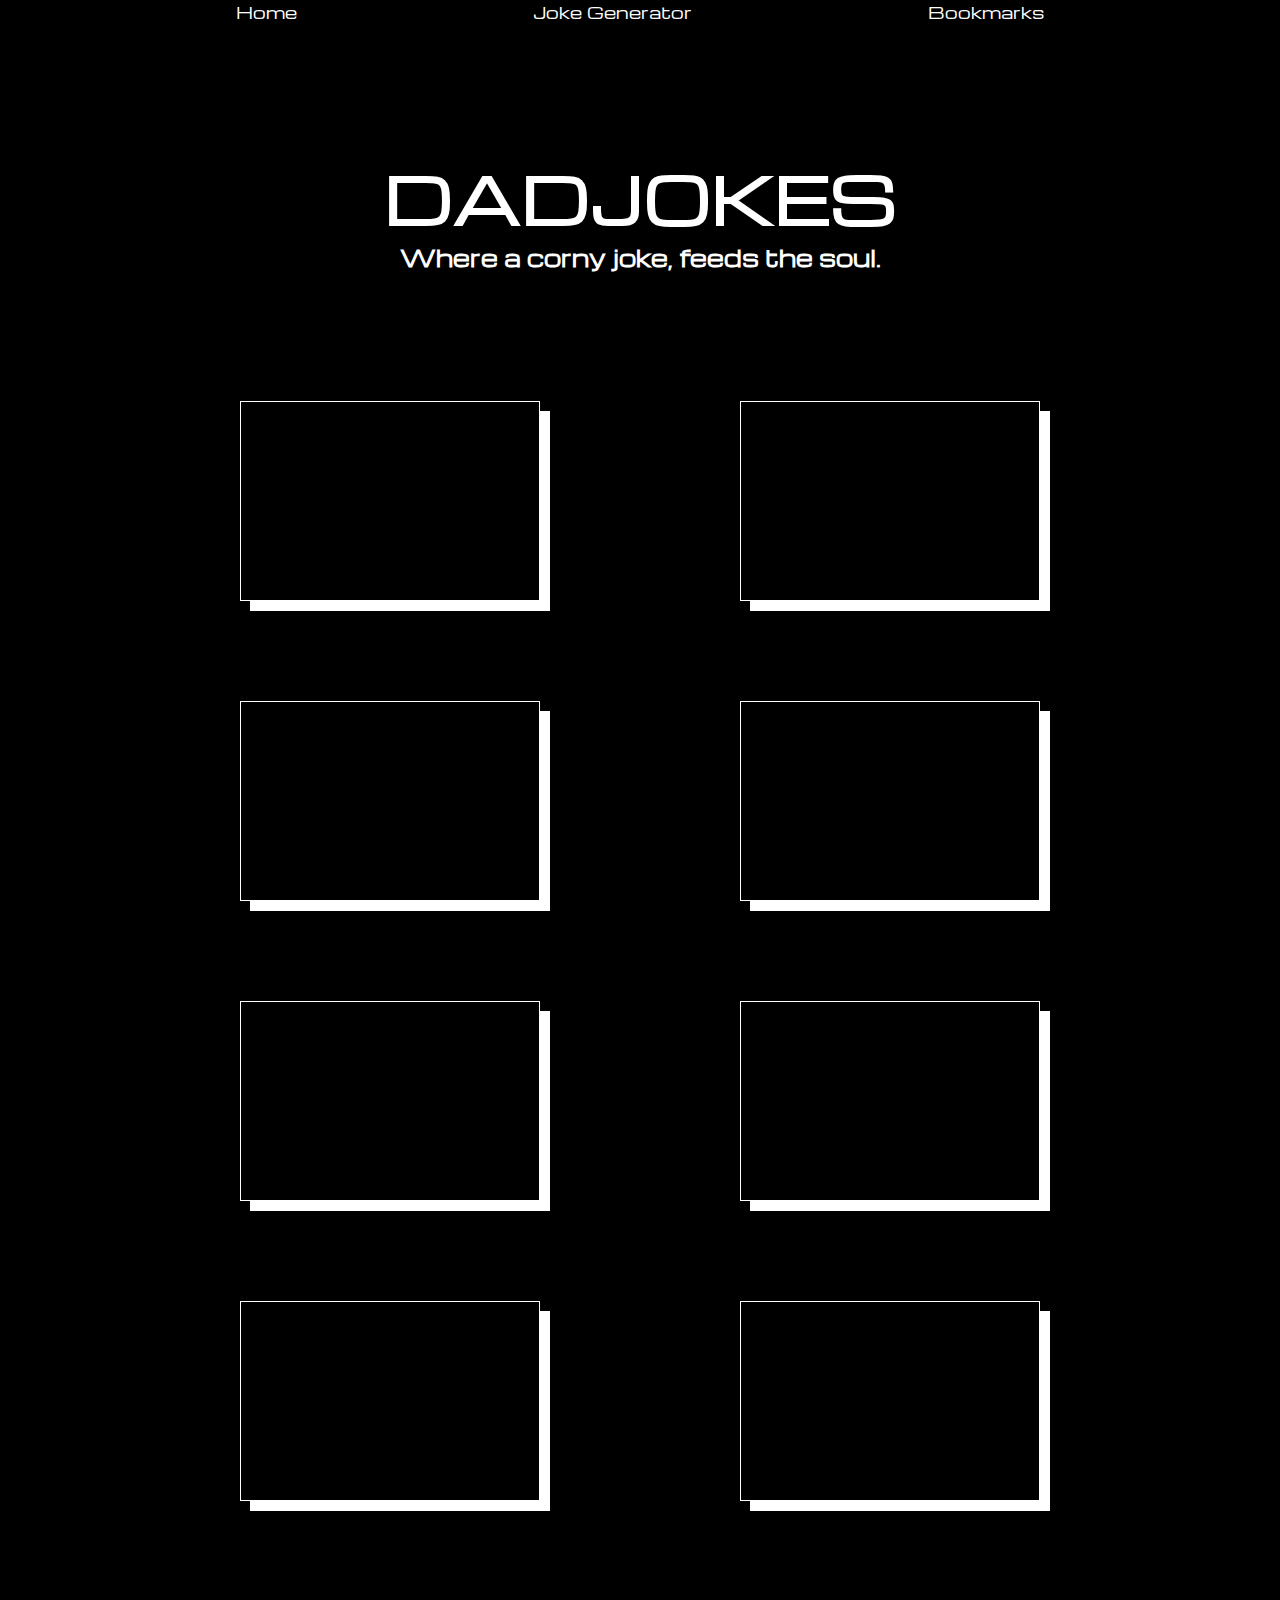
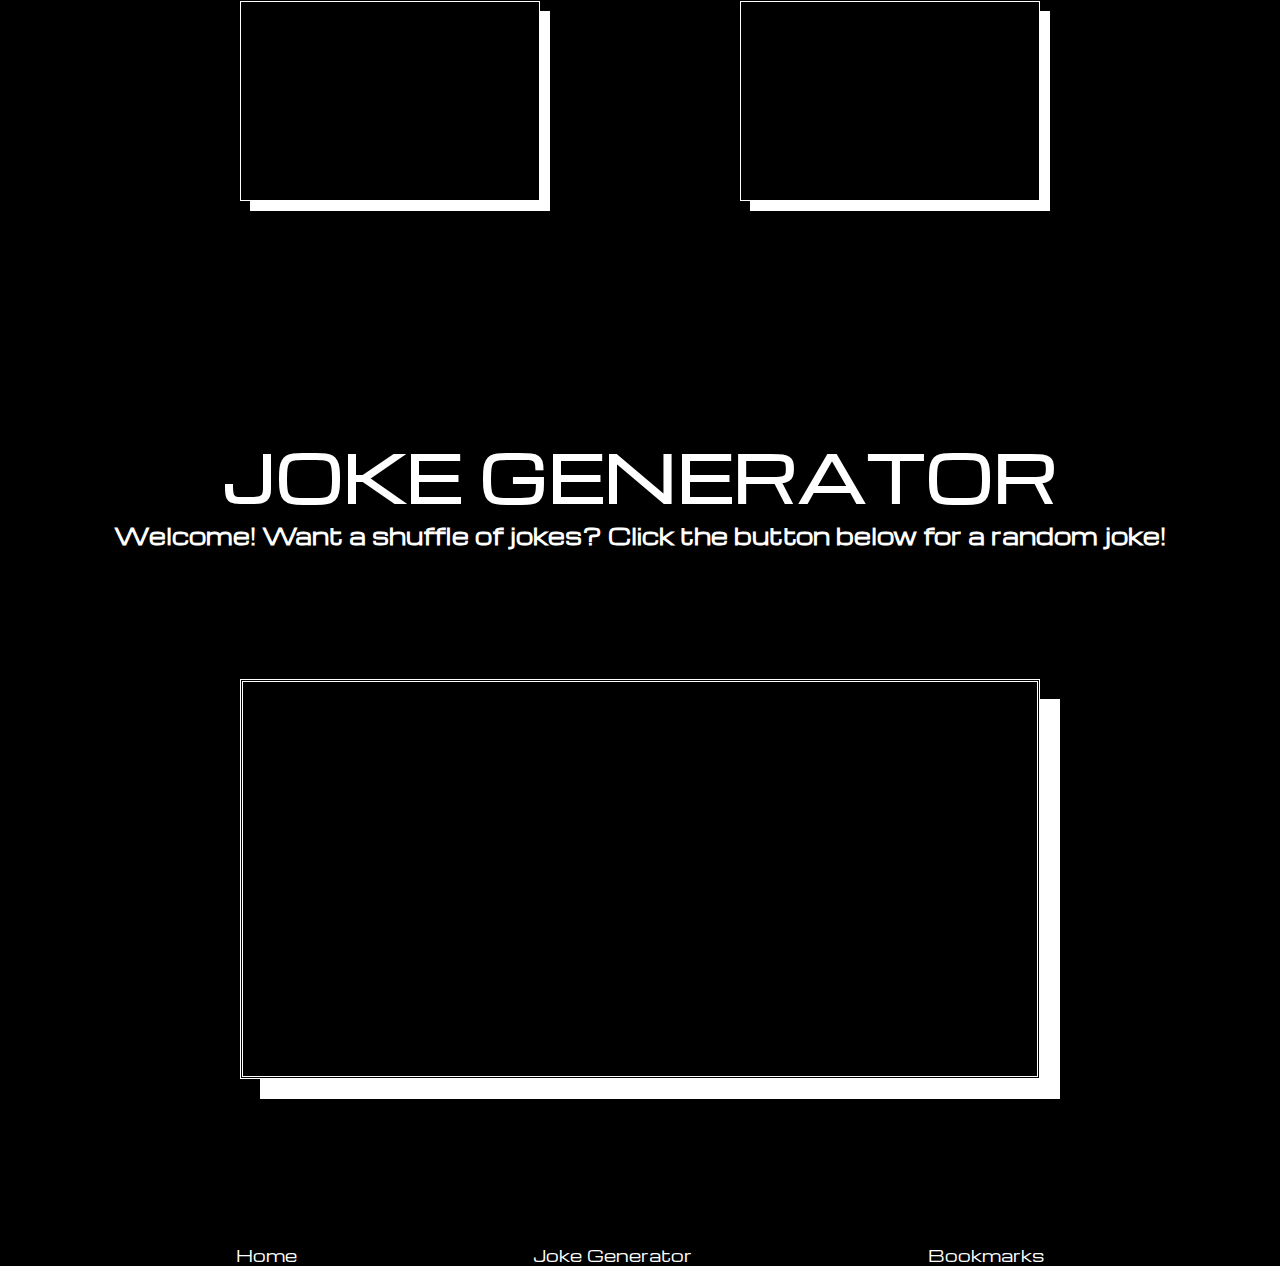
==== commit 7686adde: "Refresh" ====
--- a/index.html
+++ b/index.html
@@ -27,97 +27,97 @@
                 <h1 class="setup"></h1>
             </div>
             <div class="flip-card-back">
-                <p class="punchline">JOKE PUNCHLINE</p>
+                <p class="punchline"></p>
             </div>
         </div>
        </div>
        <div class="flip-card" id="joke2">
         <div class="flip-card-inner">
             <div class="flip-card-front">
-                <h1 class="setup">JOKE SETUP</h1>
+                <h1 class="setup"></h1>
             </div>
             <div class="flip-card-back">
-                <p class="punchline">JOKE PUNCHLINE</p>
+                <p class="punchline"></p>
             </div>
         </div>
        </div>
        <div class="flip-card" id="joke3">
         <div class="flip-card-inner">
             <div class="flip-card-front">
-                <h1 class="setup">JOKE SETUP</h1>
+                <h1 class="setup"></h1>
             </div>
             <div class="flip-card-back">
-                <p class="punchline">JOKE PUNCHLINE</p>
+                <p class="punchline"></p>
             </div>
         </div>
        </div>
        <div class="flip-card" id="joke4">
         <div class="flip-card-inner">
             <div class="flip-card-front">
-                <h1 class="setup">JOKE SETUP</h1>
+                <h1 class="setup"></h1>
             </div>
             <div class="flip-card-back">
-                <p class="punchline">JOKE PUNCHLINE</p>
+                <p class="punchline"></p>
             </div>
         </div>
        </div>
        <div class="flip-card" id="joke5">
         <div class="flip-card-inner">
             <div class="flip-card-front">
-                <h1 class="setup">JOKE SETUP</h1>
+                <h1 class="setup"></h1>
             </div>
             <div class="flip-card-back">
-                <p class="punchline">JOKE PUNCHLINE</p>
+                <p class="punchline"></p>
             </div>
         </div>
        </div>
        <div class="flip-card" id="joke6">
         <div class="flip-card-inner">
             <div class="flip-card-front">
-                <h1 class="setup">JOKE SETUP</h1>
+                <h1 class="setup"></h1>
             </div>
             <div class="flip-card-back">
-                <p class="punchline">JOKE PUNCHLINE</p>
+                <p class="punchline"></p>
             </div>
         </div>
        </div>
        <div class="flip-card" id="joke7">
         <div class="flip-card-inner">
             <div class="flip-card-front">
-                <h1 class="setup">JOKE SETUP</h1>
+                <h1 class="setup"></h1>
             </div>
             <div class="flip-card-back">
-                <p class="punchline">JOKE PUNCHLINE</p>
+                <p class="punchline"></p>
             </div>
         </div>
        </div>
        <div class="flip-card" id="joke8">
         <div class="flip-card-inner">
             <div class="flip-card-front">
-                <h1 class="setup">JOKE SETUP</h1>
+                <h1 class="setup"></h1>
             </div>
             <div class="flip-card-back">
-                <p class="punchline">JOKE PUNCHLINE</p>
+                <p class="punchline"></p>
             </div>
         </div>
        </div>
        <div class="flip-card" id="joke9">
         <div class="flip-card-inner">
             <div class="flip-card-front">
-                <h1 class="setup">JOKE SETUP</h1>
+                <h1 class="setup"></h1>
             </div>
             <div class="flip-card-back">
-                <p class="punchline">JOKE PUNCHLINE</p>
+                <p class="punchline"></p>
             </div>
         </div>
        </div>
        <div class="flip-card" id="joke10">
         <div class="flip-card-inner">
             <div class="flip-card-front">
-                <h1 class="setup">JOKE SETUP</h1>
+                <h1 class="setup"></h1>
             </div>
             <div class="flip-card-back">
-                <p class="punchline">JOKE PUNCHLINE</p>
+                <p class="punchline"></p>
             </div>
         </div>
        </div>
@@ -126,7 +126,6 @@
            <h1>JOKE GENERATOR</h1>
            <h2>Welcome! Want a shuffle of jokes? Click the button below for a random joke!</h2>
            <div id="random-card">
-
            </div>
        </section>
        <footer>
@@ -135,8 +134,6 @@
         <li class="nav-item"><a href="#generator">Joke Generator</a></li>
         <li class="nav-item"><a href="./bookmarks.html" class="nav-links">Bookmarks</a>
         </li>
-        
        </footer>
-
 </body>
 </html>
--- a/styles.css
+++ b/styles.css
@@ -1,4 +1,3 @@
-
 * {
     margin: 0;
     padding: 0;
@@ -10,7 +9,6 @@
 body {
     font-family: 'Michroma';
     color: white;
-
 }
 
 li {
@@ -29,7 +27,6 @@
     display: flex;
     flex-direction: row;
    justify-content: space-evenly;
-
 }
 
 .nav-item a {
@@ -40,7 +37,6 @@
 .hero {
     margin-top: 10%;
     margin-bottom: 10%;
-
 }
 
 .ten-random {
@@ -138,7 +134,6 @@
     transform: rotateY(180deg);
 }
 
-
 .flip-card-front, .flip-card-back {
     position: absolute;
     width: 100%;
@@ -154,21 +149,20 @@
 
 .flip-card-back {
     background-color: white;
-    /* color: white; */
     transform: rotateY(180deg);
 }
 
 .setup {
     margin-top: 15%;
     background-color: black;
-    font-size: 22px;
+    font-size: 18px;
     color: white;
 }
 
 .punchline {
-    margin-top: 25%;
+    margin-top: 15%;
     background-color: white;
-    font-size: 22px;
+    font-size: 18px;
     color: black;
 }
 
@@ -207,7 +201,6 @@
     flex-direction: column;
     margin-top: 20px;
     display: flex;
-
 }
 
 #button {
@@ -243,7 +236,7 @@
     }
 
     .navBar {
-        flex-direction: column; 
+        flex-direction: column;
         align-items: center;
     }
 
@@ -253,29 +246,37 @@
     }
 
     .ten-random {
-        flex-direction: column; 
+        flex-direction: column;
         justify-content: center;
+    }
+
+    #joke1 {
+        margin-left: 100px;
+    }
+
+    #joke2 {
+     margin-top: 10%;
+     margin-left: 100px;
     }
 
     #generator {
         margin-top: 15%;
         margin-bottom: 5%;
+        margin-left: -17px;
     }
 
     #generator h2 {
-        margin-bottom: 20%;
-    }
-
-    .random-card {
-        
+        margin-top: 5%;
+        margin-bottom: 15%;
+        font-size: 12px;
     }
 
     footer {
         flex-direction: column;
         justify-content: center;
     }
-
+    
     #button {
         margin-top: 4rem;
     }
-}
+}